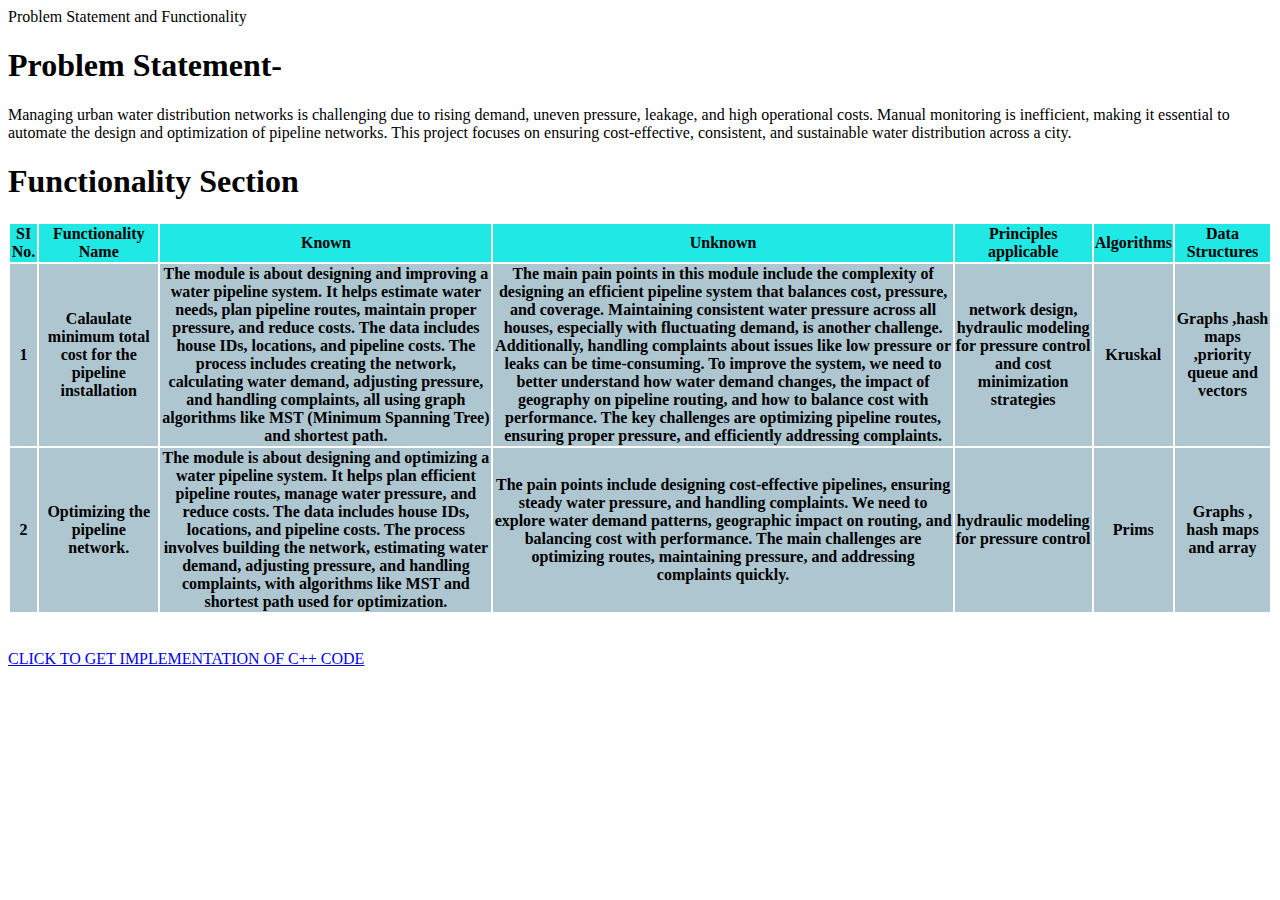
==== htmls/function.html @ 74685920 "Add files via upload" ====
<!DOCTYPE html>
<!DOCTYPE html>
<html lang="en">
<head>
    <meta charset="UTF-8">
    <meta name="viewport" content="width=device-width, initial-scale=1.0">
    <link rel="stylesheet" href="../css/style5.css">
    <title>Problem Statement</title>
</head>
<body>
    <header>Problem Statement and Functionality</header>
    <div class="city">
        <h1>Problem Statement-</h1>
        <p>
            Managing urban water distribution networks is challenging due to rising demand, uneven
pressure, leakage, and high operational costs. Manual monitoring is inefficient, making it
essential to automate the design and optimization of pipeline networks. This project
focuses on ensuring cost-effective, consistent, and sustainable water distribution across a
city.
        </p>
        <h1>Functionality Section</h1>
        <table bgcolor="white">
            <tr bgcolor="#1fe8e5">
                <th>
                    SI No.
                </th>
                <th>
                    Functionality Name
                </th>
                <th>
                    Known
                </th>
                <th>
                    Unknown
                </th>
                <th>
                    Principles applicable
                </th>
                <th>
                    Algorithms
                </th>
                <th>
                    Data Structures
                </th>
            </tr>
            <tr bgcolor="#AEC6CF">
                <th>
                    1
                </th>
                <th>
                    Calaulate minimum total cost for the pipeline installation
                </th>
                <th>
                    The module is about designing and improving a water pipeline system. It helps estimate water needs, plan pipeline routes, maintain proper pressure, and reduce costs. The data includes house IDs, locations, and pipeline costs. The process includes creating the network, calculating water demand, adjusting pressure, and handling complaints, all using graph algorithms like MST (Minimum Spanning Tree) and shortest path.
                </th>
                <th>
                    The main pain points in this module include the complexity of designing an efficient pipeline system that balances cost, pressure, and coverage. Maintaining consistent water pressure across all houses, especially with fluctuating demand, is another challenge. Additionally, handling complaints about issues like low pressure or leaks can be time-consuming. To improve the system, we need to better understand how water demand changes, the impact of geography on pipeline routing, and how to balance cost with performance. The key challenges are optimizing pipeline routes, ensuring proper pressure, and efficiently addressing complaints.
                </th>
                <th>
                    network design, hydraulic modeling for pressure control and cost minimization strategies
                </th>
                <th>
                    Kruskal
                </th>
                <th>
                    Graphs ,hash maps ,priority queue and vectors 
                </th>
            </tr>
            <tr bgcolor="#AEC6CF">
                <th>
                    2
                </th>
                <th>
                    Optimizing the pipeline network. 
                </th>
                <th>
                    The module is about designing and optimizing a water pipeline system. It helps plan efficient pipeline routes, manage water pressure, and reduce costs. The data includes house IDs, locations, and pipeline costs. The process involves building the network, estimating water demand, adjusting pressure, and handling complaints, with algorithms like MST and shortest path used for optimization.
                </th>
                <th>
                    The pain points include designing cost-effective pipelines, ensuring steady water pressure, and handling complaints. We need to explore water demand patterns, geographic impact on routing, and balancing cost with performance. The main challenges are optimizing routes, maintaining pressure, and addressing complaints quickly.
                </th>
                <th>
                    hydraulic modeling for pressure control 
                </th>
                <th>
                    Prims
                </th>
                <th>
                    Graphs , hash maps and array
                </th>
            </tr>
        </table>
    </div>
    <br><br>
    <footer>
        <a href="www.github.com">CLICK TO GET IMPLEMENTATION OF C++ CODE</a>
    </footer><br><br>
</body>
</html>
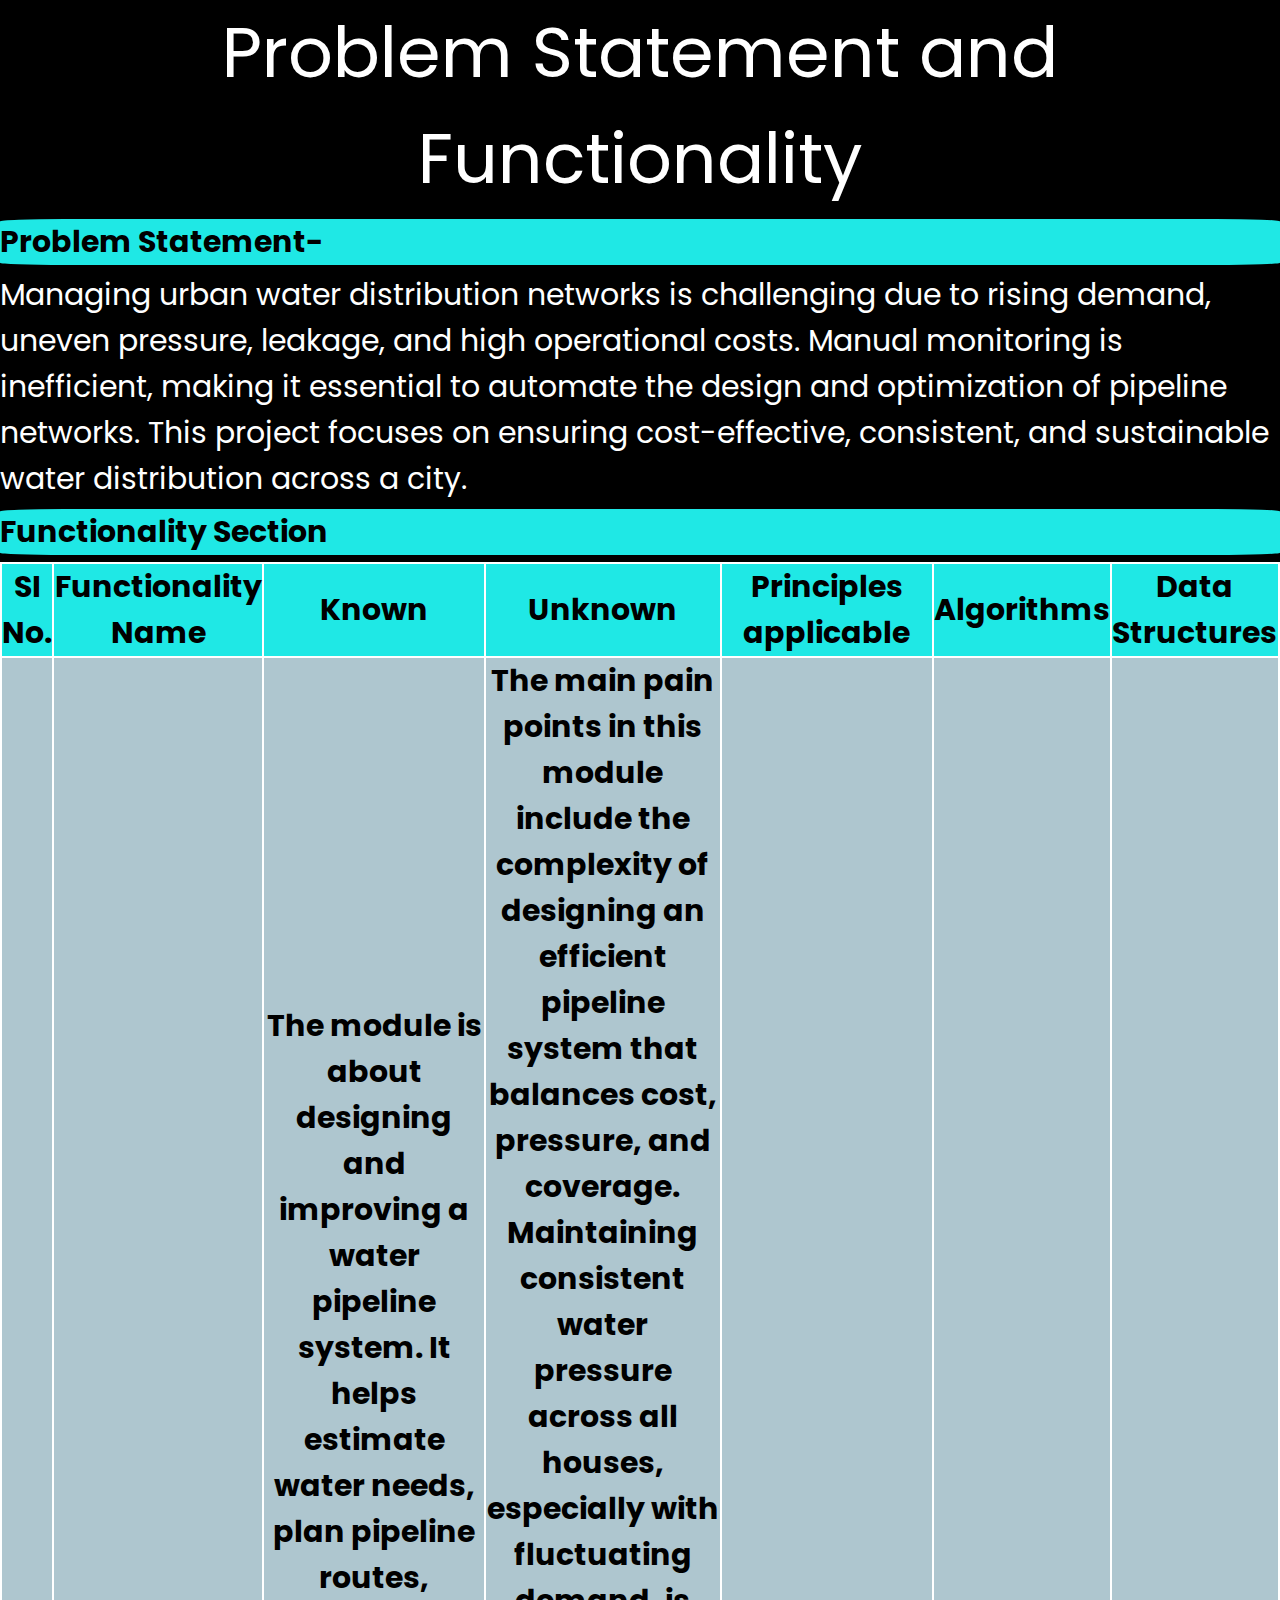
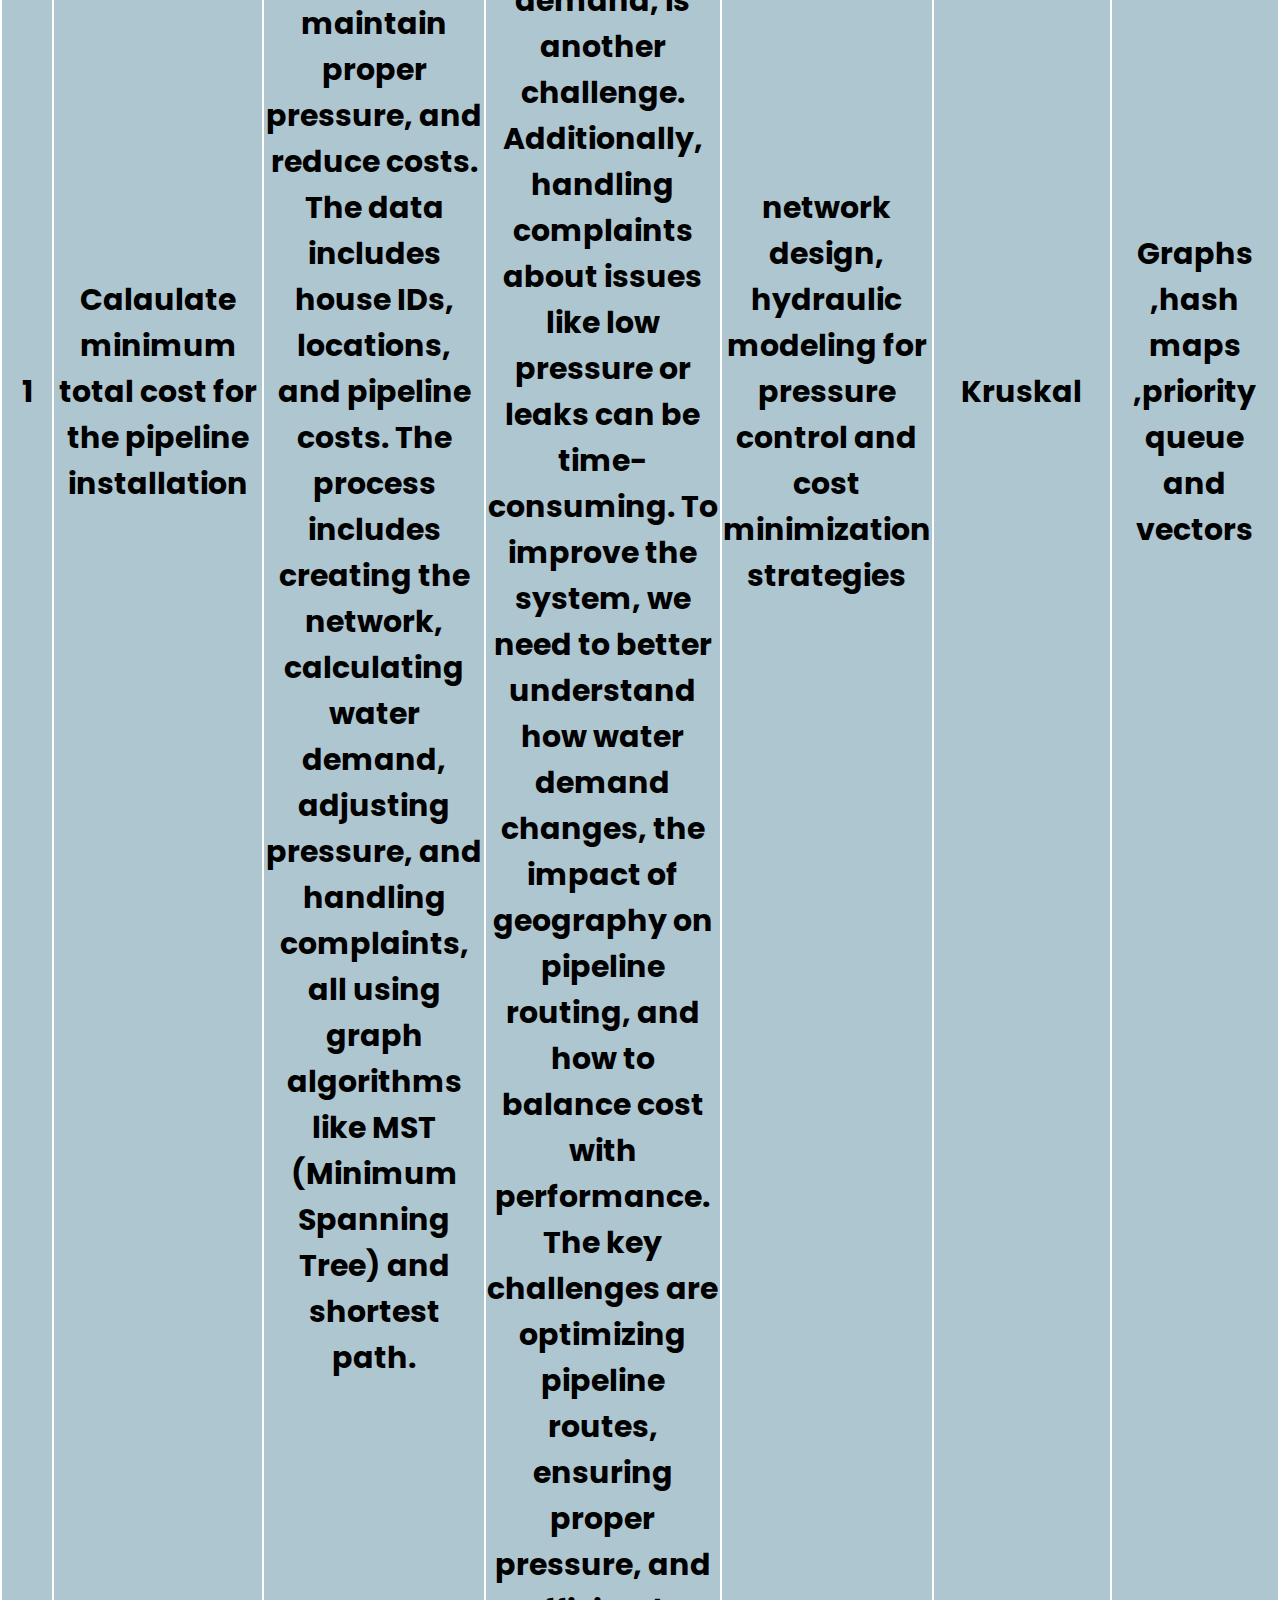
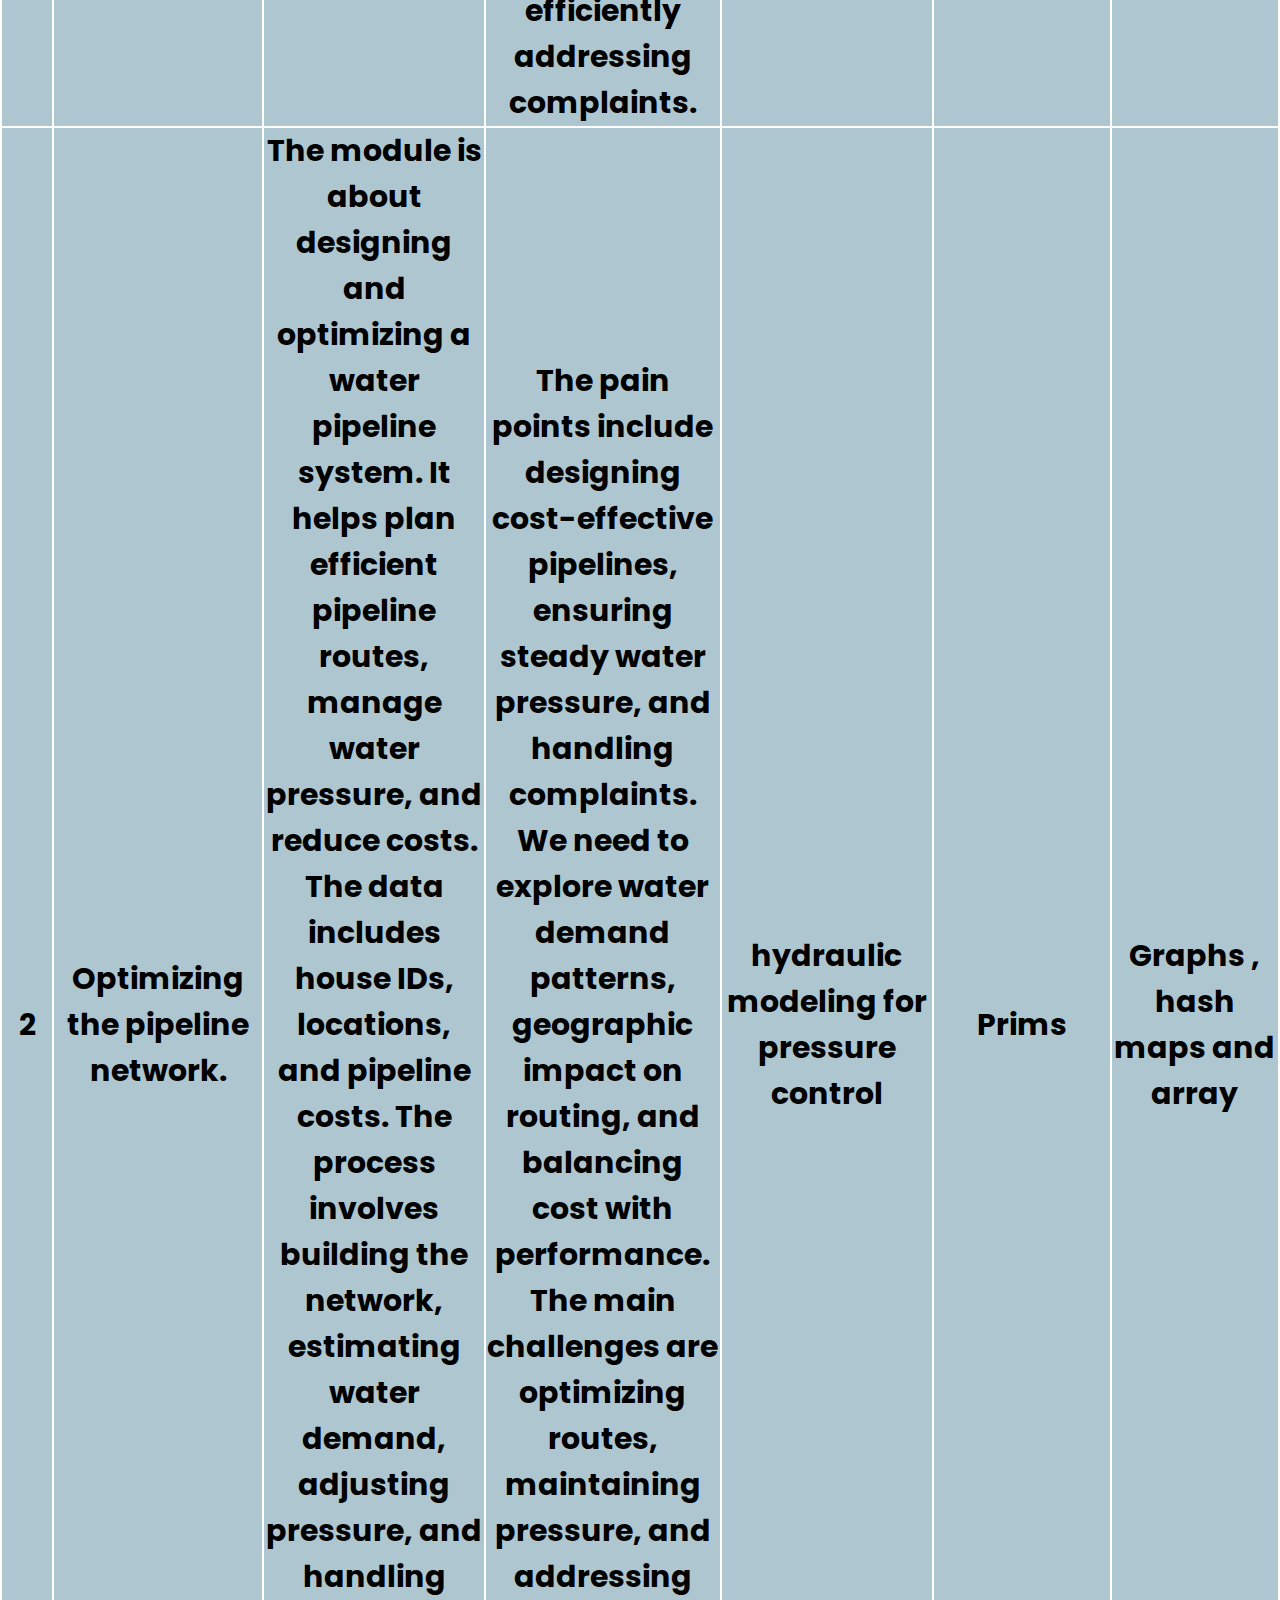
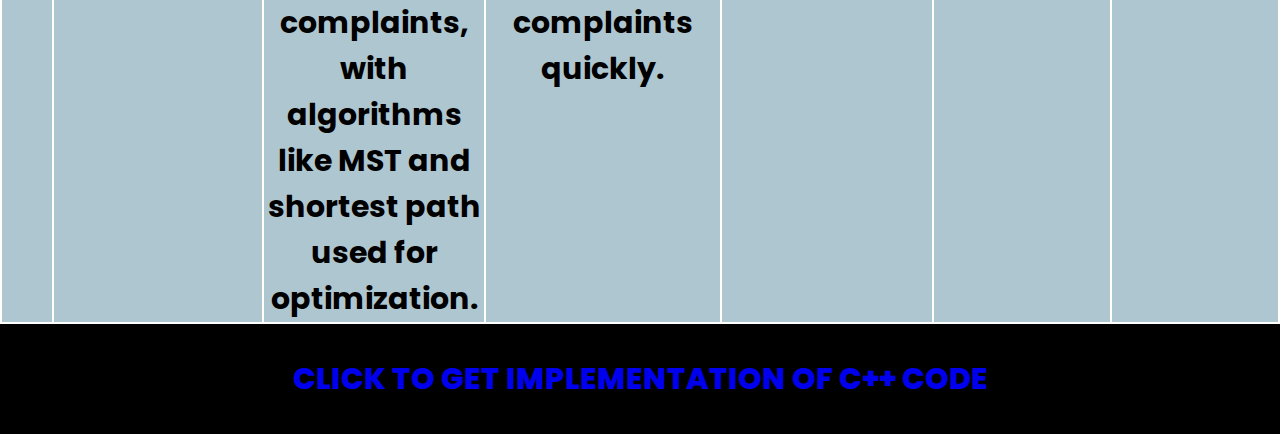
==== commit cc3355d9: "Update function.html" ====
--- a/htmls/function.html
+++ b/htmls/function.html
@@ -93,7 +93,7 @@
     </div>
     <br><br>
     <footer>
-        <a href="www.github.com">CLICK TO GET IMPLEMENTATION OF C++ CODE</a>
+        <a href="https://github.com/ManjunathSM-03/portfolio.io/blob/main/code.cpp">CLICK TO GET IMPLEMENTATION OF C++ CODE</a>
     </footer><br><br>
 </body>
-</html>+</html>
--- a/css/style5.css
+++ b/css/style5.css
@@ -0,0 +1,54 @@
+@import url('https://fonts.googleapis.com/css2?family=Poppins:wght@100;200;300;400;500;600&display=swap');
+*{
+    margin: 0;
+    padding: 0;
+    box-sizing: border-box;
+    text-decoration: none;
+    border: none;
+    outline: none;
+    font-family: 'Poppins', sans-serif;
+}
+html{
+    font-size: 62.5%;
+}
+body{
+    width: 100%;
+    height: 100vh;
+    overflow-x: hidden;
+    background-color: #000000;
+    color: rgb(0, 0, 0);
+}
+header{
+    font-size: 70px;
+    text-align: center;
+    color: #ffffff;
+}
+h1{
+    background-color: #1fe8e5;
+    border-radius: 5%;
+    margin-top: 7px;
+    margin-bottom: 7px;
+    font-size: 30px;
+}
+p{
+    font-size: 30px;
+    color: #ffffff;
+}
+table{
+    font-size: 30px;
+}
+p1{
+    font-size:25px;
+}
+footer{
+    font-size: 3rem;
+    color: #1fe8e5;
+    font-weight: 800;
+    cursor: pointer;
+    transition: 0.5s ease;
+    text-align: center;
+}
+footer:hover{
+    transform: scale(1.2);
+    color: purple;
+}
